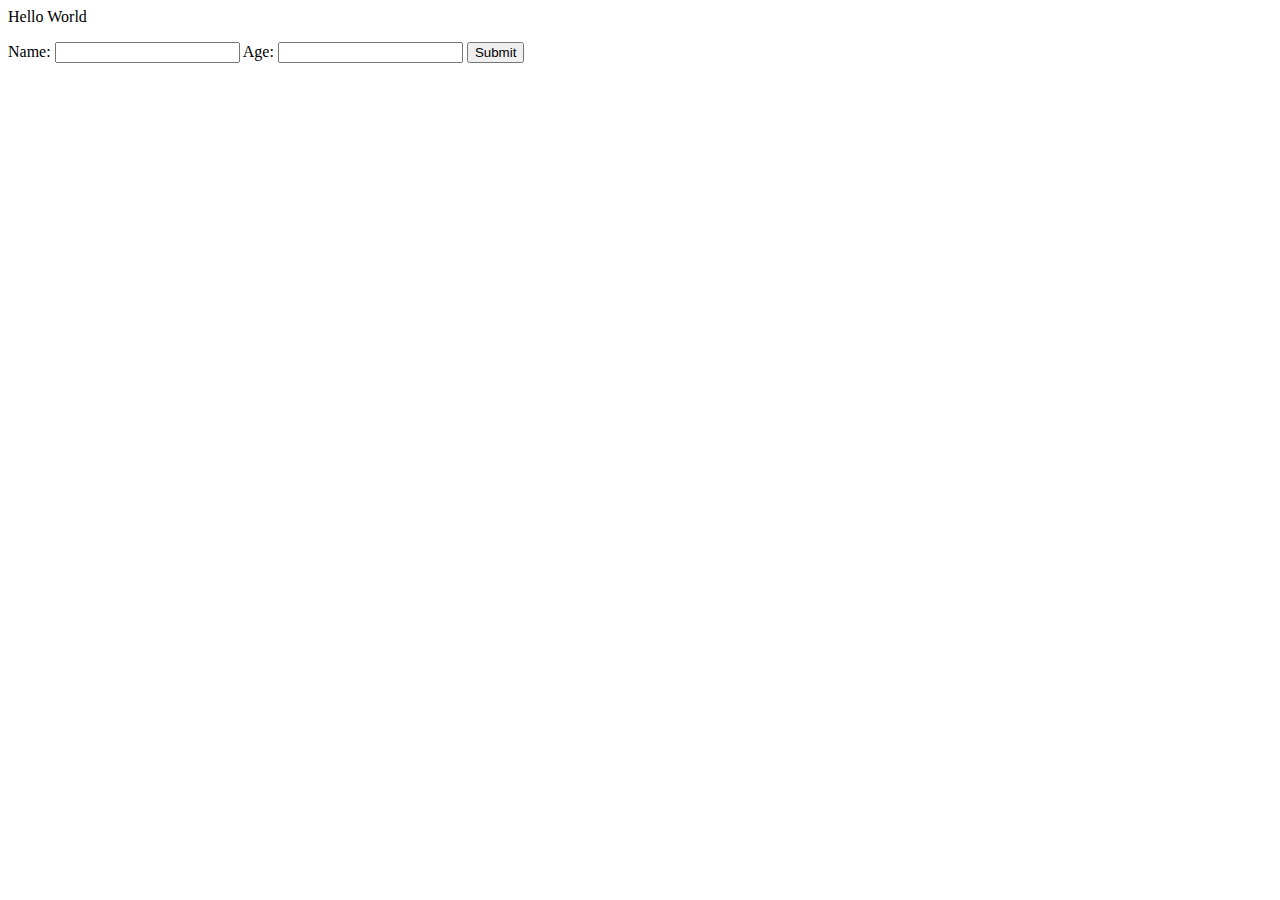
==== src/templates/index.html @ 2be22a93 "first commit" ====
<html>
	<head>
	</head>
	<body>
		<p>Hello World</p>
        <form action="/submit" method="post">
            <label for="namefield">Name:</label>
            <input type="text" id="namefield" name="name">
            <label for="agefield">Age:</label>
            <input type="number" id="agefield" name="age">
            <input type="submit" value="Submit">
        </form>
	</body>
</html>
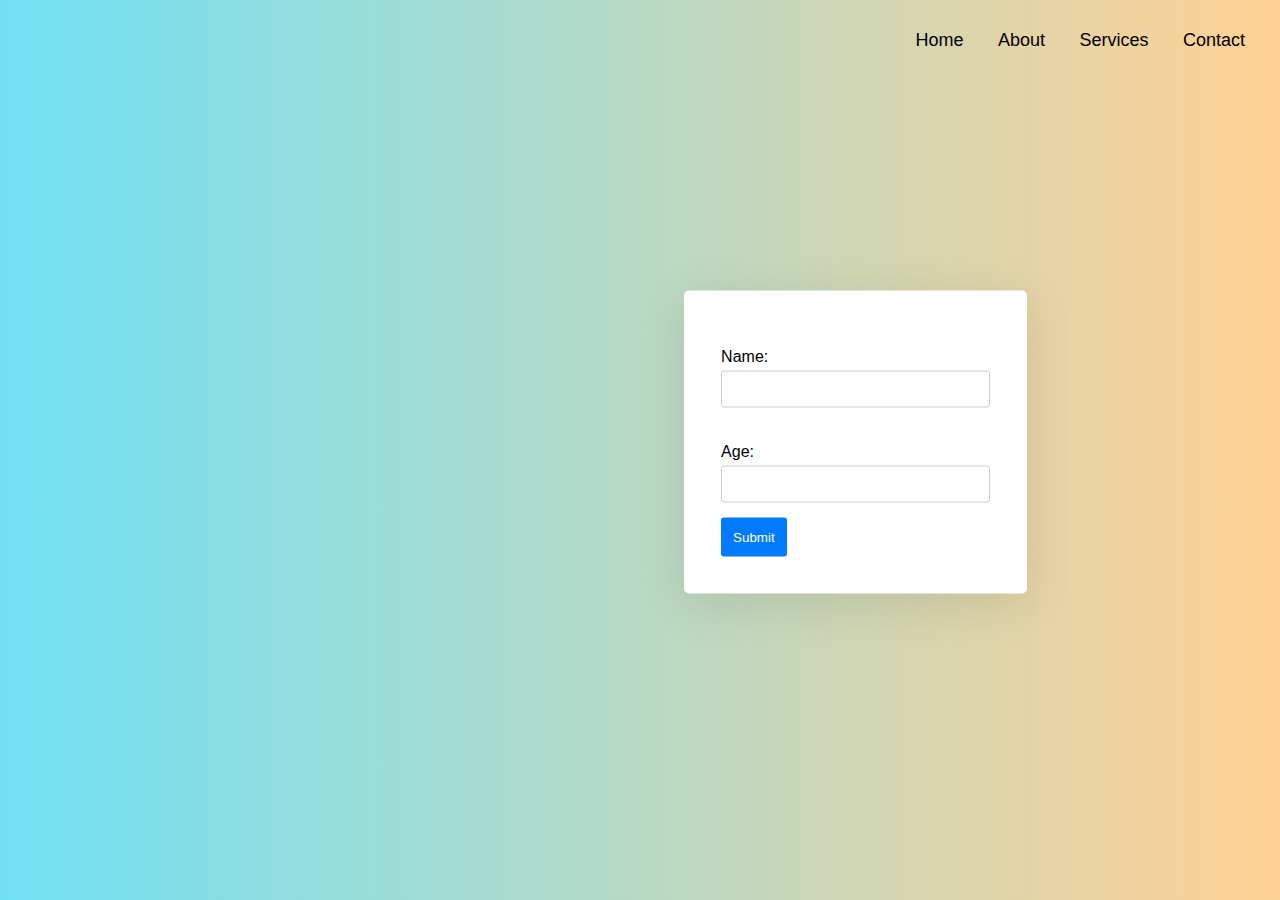
==== commit 57d911e5: "Add files via upload" ====
--- a/src/templates/index.html
+++ b/src/templates/index.html
@@ -1,8 +1,118 @@
 <html>
-	<head>
-	</head>
-	<body>
-		<p>Hello World</p>
+<head>
+    <link href="https://fonts.googleapis.com/css2?family=Dancing+Script&display=swap" rel="stylesheet"> <!-- 引入手写字体 -->
+    <style>
+        body {
+            font-family: Arial, sans-serif; 
+            margin: 0; 
+            height: 100vh; 
+            background: linear-gradient(to right, #70e1f5, #ffd194); 
+            display: flex; 
+            justify-content: center; 
+            align-items: center; 
+            position: relative; 
+        }
+        nav {
+            position: absolute; 
+            top: 20px;
+            right: 20px;
+            padding: 10px 0; 
+            text-align: center; 
+        }
+        nav a {
+            color: black; 
+            text-decoration: none; 
+            margin: 0 15px;
+            font-size: 18px; 
+        }
+        nav a:hover {
+            text-decoration: underline; 
+        }
+        
+        .container {
+            display: flex; 
+            justify-content: center; 
+            align-items: center;
+            width: 80%; 
+            max-width: 1200px; 
+            position: absolute; 
+            top: 50%; 
+            left: 50%; 
+            transform: translate(-50%, -50%); 
+        }
+        .text {
+            text-align: left; 
+            margin-right: 40px; 
+        }
+        h1 {
+            color: #FFFFFF; 
+            margin: 0; 
+        }
+        #hello {
+            font-size: 160px;
+        }
+        #world {
+            font-family: 'Dancing Script', cursive; 
+            font-size: 100px; 
+            opacity: 0; 
+            transform: translateY(20px); 
+            animation: fadeIn 0.5s forwards; 
+        }
+        .char {
+            display: inline-block;
+            opacity: 0; 
+            transform: translateY(20px); 
+            animation: fadeIn 0.5s forwards; 
+        }
+        @keyframes fadeIn {
+            to {
+                opacity: 1; 
+                transform: translateY(0); 
+            }
+        }
+        form {
+            background-color: white; 
+            padding: 37px; 
+            border-radius: 5px; 
+            box-shadow: 0 10px 50px rgba(0, 0, 0, 0.1);
+            max-width: 300px; 
+        }
+        label {
+            display: block; 
+            margin: 20px 0 5px; 
+        }
+        input[type="text"], input[type="number"] {
+            width: 100%; 
+            padding: 10px; 
+            margin-bottom: 15px; 
+            border: 1px solid #ccc; 
+            border-radius: 3px;
+        }
+        input[type="submit"] {
+            background-color: #007BFF;
+            color: white; 
+            border: none; 
+            border-radius: 3px;
+            padding: 12px; 
+            cursor: pointer; 
+        }
+        input[type="submit"]:hover {
+            background-color: #0056b3; 
+        }
+    </style>
+</head>
+<body>
+    <nav>
+        <a href="https://www.imperial.ac.uk/">Home</a>
+        <a href="https://www.imperial.ac.uk/">About</a>
+        <a href="https://www.imperial.ac.uk/">Services</a>
+        <a href="https://www.imperial.ac.uk/">Contact</a>
+    </nav>
+    <div class="container">
+        <div class="text">
+            <h1 id="hello"></h1>
+            <h1 id="world"></h1>
+        </div>
         <form action="/submit" method="post">
             <label for="namefield">Name:</label>
             <input type="text" id="namefield" name="name">
@@ -10,5 +120,26 @@
             <input type="number" id="agefield" name="age">
             <input type="submit" value="Submit">
         </form>
-	</body>
+    </div>
+
+    <script>
+        const helloText = "Hello";
+        const worldText = "World >> !"; 
+
+        const displayText = (text, elementId) => {
+            const container = document.getElementById(elementId);
+            text.split("").forEach((char, index) => {
+                const span = document.createElement("span");
+                span.textContent = char; 
+                span.className = 'char'; 
+                span.style.animationDelay = `${index * 0.2}s`; 
+                container.appendChild(span); 
+            });
+        };
+
+        displayText(helloText, "hello"); 
+        displayText(worldText, "world"); 
+    </script>
+</body>
 </html>
+
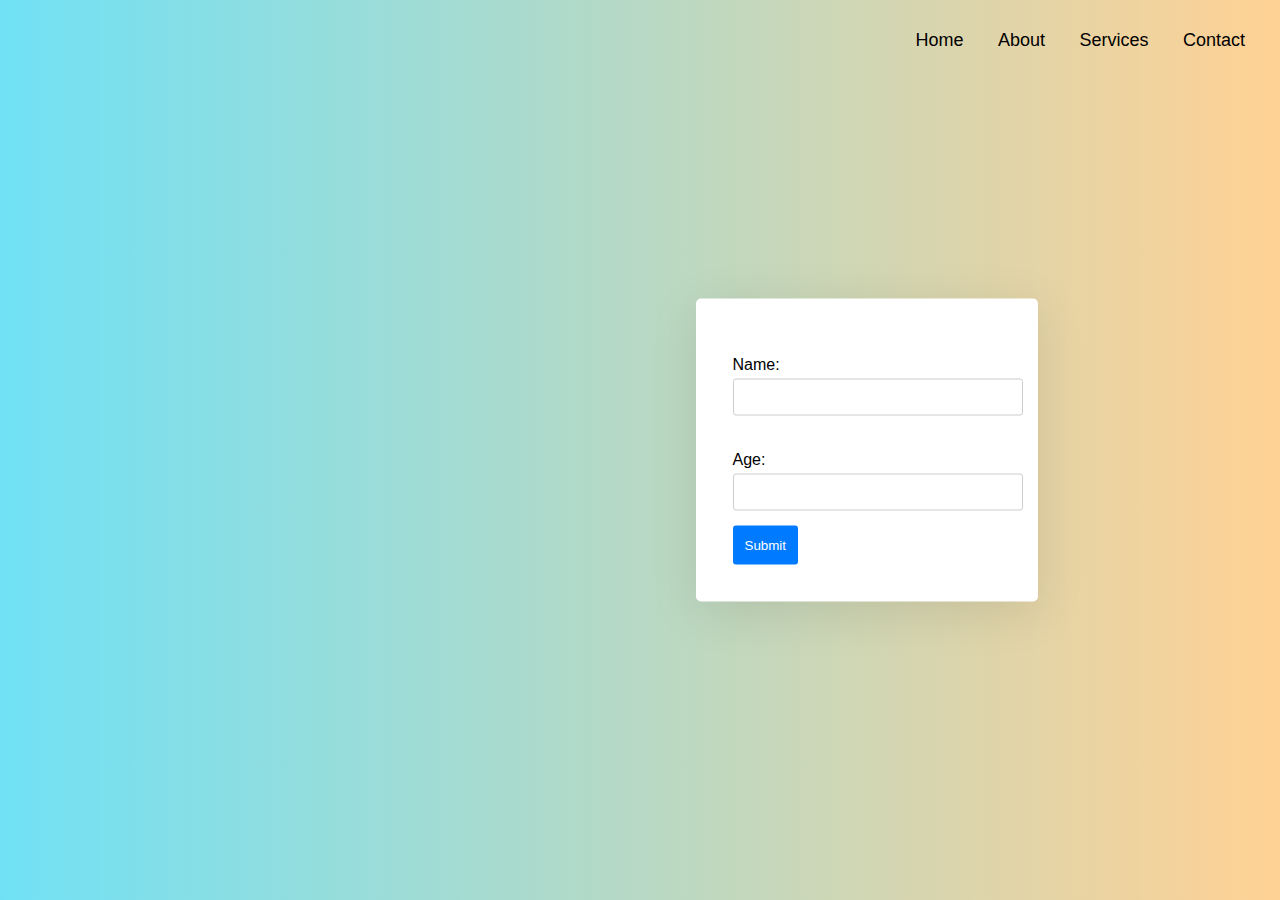
==== commit 34b89b66: "update" ====
--- a/src/templates/index.html
+++ b/src/templates/index.html
@@ -1,28 +1,36 @@
-<html>
+<!DOCTYPE html>
+<html lang="en">
 <head>
-    <link href="https://fonts.googleapis.com/css2?family=Dancing+Script&display=swap" rel="stylesheet"> <!-- 引入手写字体 -->
+    <meta charset="UTF-8">
+    <meta name="viewport" content="width=device-width, initial-scale=1.0">
+    <title>Hello World</title>
     <style>
+        @font-face {
+            font-family: 'Bumbbled';
+            src: url('Bumbbled.otf') format('opentype');
+        }
+
         body {
-            font-family: Arial, sans-serif; 
+            font-family: Arial, sans-serif;
             margin: 0; 
-            height: 100vh; 
-            background: linear-gradient(to right, #70e1f5, #ffd194); 
+            height: 100vh;
+            background: linear-gradient(to right, #70e1f5, #ffd194);
             display: flex; 
-            justify-content: center; 
-            align-items: center; 
+            justify-content: center;
+            align-items: center;
             position: relative; 
         }
         nav {
-            position: absolute; 
+            position: absolute;
             top: 20px;
             right: 20px;
             padding: 10px 0; 
             text-align: center; 
         }
         nav a {
-            color: black; 
-            text-decoration: none; 
-            margin: 0 15px;
+            color: black;
+            text-decoration: none;
+            margin: 0 15px; 
             font-size: 18px; 
         }
         nav a:hover {
@@ -33,12 +41,12 @@
             display: flex; 
             justify-content: center; 
             align-items: center;
-            width: 80%; 
-            max-width: 1200px; 
+            width: 80%;
+            max-width: 1200px;
             position: absolute; 
             top: 50%; 
             left: 50%; 
-            transform: translate(-50%, -50%); 
+            transform: translate(-50%, -50%);
         }
         .text {
             text-align: left; 
@@ -47,19 +55,19 @@
         h1 {
             color: #FFFFFF; 
             margin: 0; 
+            font-family: 'Bumbbled'; 
         }
         #hello {
-            font-size: 160px;
+            font-size: 160px; 
         }
         #world {
-            font-family: 'Dancing Script', cursive; 
-            font-size: 100px; 
+            font-size: 106px; 
             opacity: 0; 
             transform: translateY(20px); 
             animation: fadeIn 0.5s forwards; 
         }
         .char {
-            display: inline-block;
+            display: inline-block; 
             opacity: 0; 
             transform: translateY(20px); 
             animation: fadeIn 0.5s forwards; 
@@ -74,7 +82,7 @@
             background-color: white; 
             padding: 37px; 
             border-radius: 5px; 
-            box-shadow: 0 10px 50px rgba(0, 0, 0, 0.1);
+            box-shadow: 0 10px 50px rgba(0, 0, 0, 0.1); 
             max-width: 300px; 
         }
         label {
@@ -86,13 +94,13 @@
             padding: 10px; 
             margin-bottom: 15px; 
             border: 1px solid #ccc; 
-            border-radius: 3px;
+            border-radius: 3px; 
         }
         input[type="submit"] {
-            background-color: #007BFF;
+            background-color: #007BFF; 
             color: white; 
             border: none; 
-            border-radius: 3px;
+            border-radius: 3px; 
             padding: 12px; 
             cursor: pointer; 
         }
@@ -124,22 +132,21 @@
 
     <script>
         const helloText = "Hello";
-        const worldText = "World >> !"; 
+        const worldText = "World !";
 
         const displayText = (text, elementId) => {
             const container = document.getElementById(elementId);
             text.split("").forEach((char, index) => {
                 const span = document.createElement("span");
-                span.textContent = char; 
-                span.className = 'char'; 
-                span.style.animationDelay = `${index * 0.2}s`; 
-                container.appendChild(span); 
+                span.textContent = char;
+                span.className = 'char';
+                span.style.animationDelay = `${index * 0.2}s`;
+                container.appendChild(span);
             });
         };
 
-        displayText(helloText, "hello"); 
-        displayText(worldText, "world"); 
+        displayText(helloText, "hello");
+        displayText(worldText, "world");
     </script>
 </body>
 </html>
-
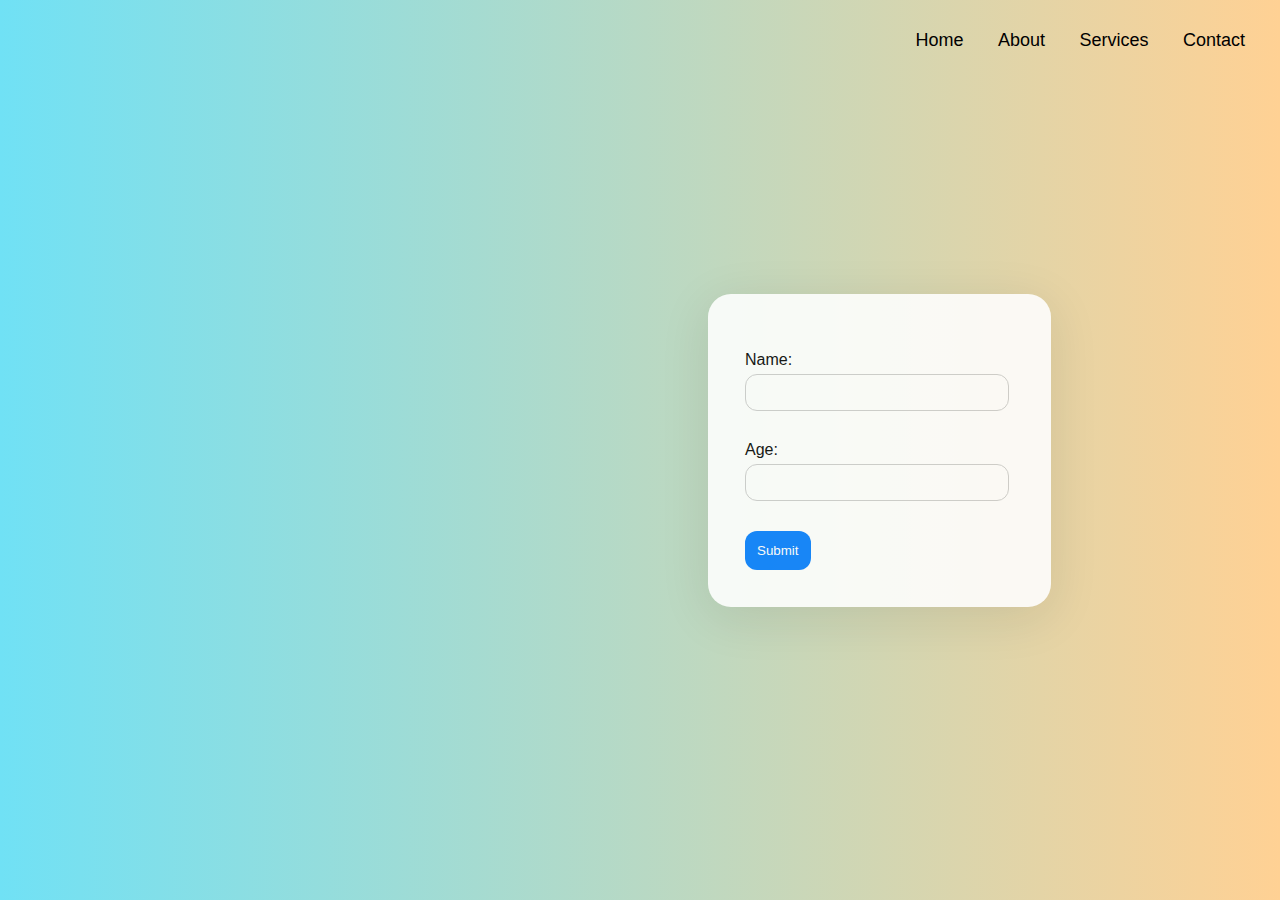
==== commit ce1d5bdc: "Changed format" ====
--- a/src/templates/index.html
+++ b/src/templates/index.html
@@ -11,7 +11,7 @@
         }
 
         body {
-            font-family: Arial, sans-serif;
+            font-family: Helvetica, Arial, sans-serif;
             margin: 0; 
             height: 100vh;
             background: linear-gradient(to right, #70e1f5, #ffd194);
@@ -49,29 +49,33 @@
             transform: translate(-50%, -50%);
         }
         .text {
-            text-align: left; 
-            margin-right: 40px; 
+            text-align: left;
+            margin-right: 120px;
         }
         h1 {
             color: #FFFFFF; 
-            margin: 0; 
-            font-family: 'Bumbbled'; 
+            margin: 0;
+            font-family: 'Bumbbled';
         }
         #hello {
-            font-size: 160px; 
+            font-size: 120px;
+            letter-spacing: 6px;
         }
-        #world {
-            font-size: 106px; 
+        #again {
+            font-size: 120px;
+            letter-spacing: 6px;
             opacity: 0; 
-            transform: translateY(20px); 
-            animation: fadeIn 0.5s forwards; 
+            transform: translateY(20px);
+            animation: fadeIn 1.5s forwards;
+            animation-delay: 0.5s;
         }
         .char {
             display: inline-block; 
             opacity: 0; 
             transform: translateY(20px); 
-            animation: fadeIn 0.5s forwards; 
+            animation: fadeIn 1.5s forwards;
         }
+
         @keyframes fadeIn {
             to {
                 opacity: 1; 
@@ -79,33 +83,36 @@
             }
         }
         form {
-            background-color: white; 
+            background-color: white;
             padding: 37px; 
-            border-radius: 5px; 
+            border-radius: 23px;
             box-shadow: 0 10px 50px rgba(0, 0, 0, 0.1); 
-            max-width: 300px; 
+            max-width: 300px;
+            opacity: 0.88;
         }
         label {
             display: block; 
             margin: 20px 0 5px; 
         }
         input[type="text"], input[type="number"] {
-            width: 100%; 
+            width: 90%;
             padding: 10px; 
-            margin-bottom: 15px; 
+            margin-bottom: 10px;
             border: 1px solid #ccc; 
-            border-radius: 3px; 
+            border-radius: 12px;
         }
         input[type="submit"] {
             background-color: #007BFF; 
             color: white; 
             border: none; 
-            border-radius: 3px; 
+            border-radius: 12px;
             padding: 12px; 
-            cursor: pointer; 
+            cursor: pointer;
+            margin-top: 20px;
         }
         input[type="submit"]:hover {
-            background-color: #0056b3; 
+            background-color: #b172a5;
+
         }
     </style>
 </head>
@@ -119,7 +126,7 @@
     <div class="container">
         <div class="text">
             <h1 id="hello"></h1>
-            <h1 id="world"></h1>
+            <h1 id="again"></h1>
         </div>
         <form action="/submit" method="post">
             <label for="namefield">Name:</label>
@@ -132,7 +139,7 @@
 
     <script>
         const helloText = "Hello";
-        const worldText = "World !";
+        const worldText = "again.";
 
         const displayText = (text, elementId) => {
             const container = document.getElementById(elementId);
@@ -146,7 +153,7 @@
         };
 
         displayText(helloText, "hello");
-        displayText(worldText, "world");
+        displayText(worldText, "again");
     </script>
 </body>
 </html>
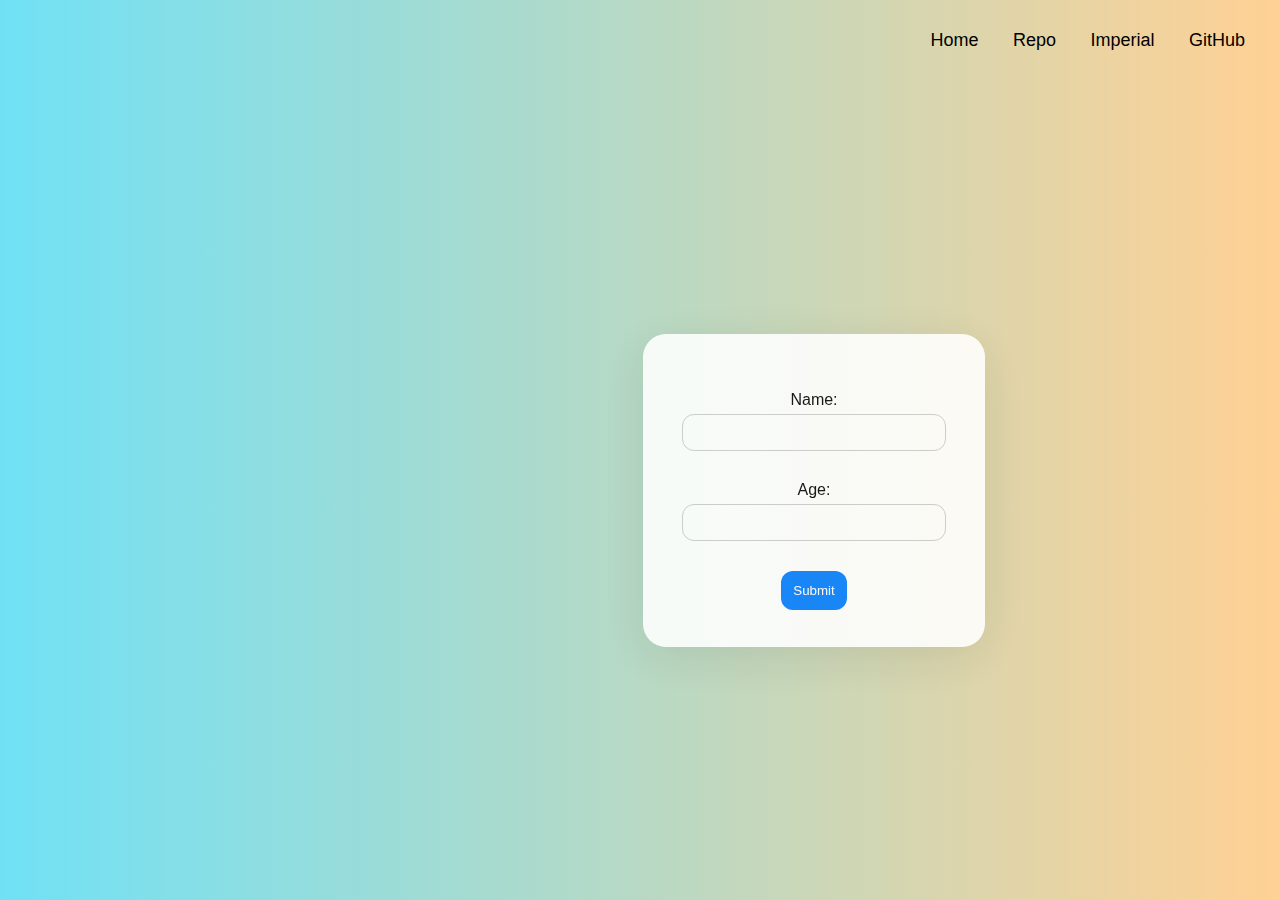
==== commit 515e3f5a: "Text font fixed, some minor reformatting of text, bug still exists when width too small" ====
--- a/src/templates/index.html
+++ b/src/templates/index.html
@@ -4,130 +4,21 @@
     <meta charset="UTF-8">
     <meta name="viewport" content="width=device-width, initial-scale=1.0">
     <title>Hello World</title>
-    <style>
-        @font-face {
-            font-family: 'Bumbbled';
-            src: url('Bumbbled.otf') format('opentype');
-        }
-
-        body {
-            font-family: Helvetica, Arial, sans-serif;
-            margin: 0; 
-            height: 100vh;
-            background: linear-gradient(to right, #70e1f5, #ffd194);
-            display: flex; 
-            justify-content: center;
-            align-items: center;
-            position: relative; 
-        }
-        nav {
-            position: absolute;
-            top: 20px;
-            right: 20px;
-            padding: 10px 0; 
-            text-align: center; 
-        }
-        nav a {
-            color: black;
-            text-decoration: none;
-            margin: 0 15px; 
-            font-size: 18px; 
-        }
-        nav a:hover {
-            text-decoration: underline; 
-        }
-        
-        .container {
-            display: flex; 
-            justify-content: center; 
-            align-items: center;
-            width: 80%;
-            max-width: 1200px;
-            position: absolute; 
-            top: 50%; 
-            left: 50%; 
-            transform: translate(-50%, -50%);
-        }
-        .text {
-            text-align: left;
-            margin-right: 120px;
-        }
-        h1 {
-            color: #FFFFFF; 
-            margin: 0;
-            font-family: 'Bumbbled';
-        }
-        #hello {
-            font-size: 120px;
-            letter-spacing: 6px;
-        }
-        #again {
-            font-size: 120px;
-            letter-spacing: 6px;
-            opacity: 0; 
-            transform: translateY(20px);
-            animation: fadeIn 1.5s forwards;
-            animation-delay: 0.5s;
-        }
-        .char {
-            display: inline-block; 
-            opacity: 0; 
-            transform: translateY(20px); 
-            animation: fadeIn 1.5s forwards;
-        }
-
-        @keyframes fadeIn {
-            to {
-                opacity: 1; 
-                transform: translateY(0); 
-            }
-        }
-        form {
-            background-color: white;
-            padding: 37px; 
-            border-radius: 23px;
-            box-shadow: 0 10px 50px rgba(0, 0, 0, 0.1); 
-            max-width: 300px;
-            opacity: 0.88;
-        }
-        label {
-            display: block; 
-            margin: 20px 0 5px; 
-        }
-        input[type="text"], input[type="number"] {
-            width: 90%;
-            padding: 10px; 
-            margin-bottom: 10px;
-            border: 1px solid #ccc; 
-            border-radius: 12px;
-        }
-        input[type="submit"] {
-            background-color: #007BFF; 
-            color: white; 
-            border: none; 
-            border-radius: 12px;
-            padding: 12px; 
-            cursor: pointer;
-            margin-top: 20px;
-        }
-        input[type="submit"]:hover {
-            background-color: #b172a5;
-
-        }
-    </style>
+    <link rel="stylesheet" href="css/style.css">
 </head>
 <body>
     <nav>
-        <a href="https://www.imperial.ac.uk/">Home</a>
-        <a href="https://www.imperial.ac.uk/">About</a>
-        <a href="https://www.imperial.ac.uk/">Services</a>
-        <a href="https://www.imperial.ac.uk/">Contact</a>
+        <a href="https://jw1524-sse-app.impaas.uk">Home</a>
+        <a href="https://github.com/Will-JacKnight/lab_app">Repo</a>
+        <a href="https://www.imperial.ac.uk/">Imperial</a>
+        <a href="https://github.com/Will-JacKnight/">GitHub</a>
     </nav>
     <div class="container">
-        <div class="text">
+        <div class="line">
             <h1 id="hello"></h1>
             <h1 id="again"></h1>
         </div>
+
         <form action="/submit" method="post">
             <label for="namefield">Name:</label>
             <input type="text" id="namefield" name="name">
--- a/src/templates/css/style.css
+++ b/src/templates/css/style.css
@@ -0,0 +1,138 @@
+@import url(https://db.onlinewebfonts.com/c/0afd9950147f0ac4143c63ee4f61bf91?family=Bumbbled);
+
+@font-face {
+    font-family: 'Bumbbled';
+    src: url('../fonts/Bumbbled.otf') format('opentype');
+    font-weight: normal;
+    font-style: normal;
+}
+
+body {
+    font-family: Helvetica, Arial, sans-serif;
+    margin: 0;
+    height: 100vh;
+    background: linear-gradient(to right, #70e1f5, #ffd194);
+    display: flex;
+    justify-content: center;
+    align-items: center;
+    position: relative;
+}
+
+nav {
+    position: absolute;
+    top: 20px;
+    right: 20px;
+    padding: 10px 0;
+    text-align: center;
+}
+
+nav a {
+    color: black;
+    text-decoration: none;
+    margin: 0 15px;
+    font-size: 18px;
+}
+
+nav a:hover {
+    text-decoration: underline;
+}
+
+.container {
+    /*up down formattings*/
+    /*display: flex;*/
+    /*flex-direction: column;*/
+    /*justify-content: center;*/
+    /*align-items: center;*/
+    /*height: 100vh;*/
+    /*text-align: center;*/
+    /*margin: 200px 0 0;*/
+
+    /*left right formattings*/
+    display: flex;
+    justify-content: space-between;
+    align-items: center;
+    /*height: 100vh;*/
+    text-align: center;
+    margin: 80px 0 0;
+    padding: 0 20px;
+}
+
+.line{
+    /*white-space: nowrap;*/
+    display: flex;
+    flex-direction: column;
+    font-size: 50px;
+    letter-spacing: 10px;
+    line-height: 0.2;
+    align-items: flex-start;
+    margin-right: 20px;
+    color: #FFFFFF;
+    font-family: 'Bumbbled', Arial, sans-serif;
+}
+
+/*h1 {*/
+/*    !*color: #FFFFFF;*!*/
+/*    margin: 0;*/
+/*    font-family: 'Bumbbled', Arial, sans-serif;*/
+/*}*/
+
+/*#hello {*/
+
+/*}*/
+
+#again {
+    opacity: 0;                     /* Initial state hidden for animation */
+    transform: translateY(20px);
+    animation: fadeIn 1.5s forwards;
+    animation-delay: 0.5s;
+}
+
+.char {
+    display: inline-block;
+    opacity: 0;
+    transform: translateY(20px);
+    animation: fadeIn 1.5s forwards;
+}
+
+@keyframes fadeIn {
+    to {
+        opacity: 1;
+        transform: translateY(0);
+    }
+}
+
+form {
+    background-color: white;
+    padding: 37px;
+    border-radius: 23px;
+    box-shadow: 0 10px 50px rgba(0, 0, 0, 0.1);
+    max-width: 300px;
+    opacity: 0.88;
+}
+
+label {
+    display: block;
+    margin: 20px 0 5px;
+}
+
+input[type="text"], input[type="number"] {
+    width: 90%;
+    padding: 10px;
+    margin-bottom: 10px;
+    border: 1px solid #ccc;
+    border-radius: 12px;
+}
+
+input[type="submit"] {
+    background-color: #007BFF;
+    color: white;
+    border: none;
+    border-radius: 12px;
+    padding: 12px;
+    cursor: pointer;
+    margin-top: 20px;
+}
+
+input[type="submit"]:hover {
+    background-color: #b172a5;
+}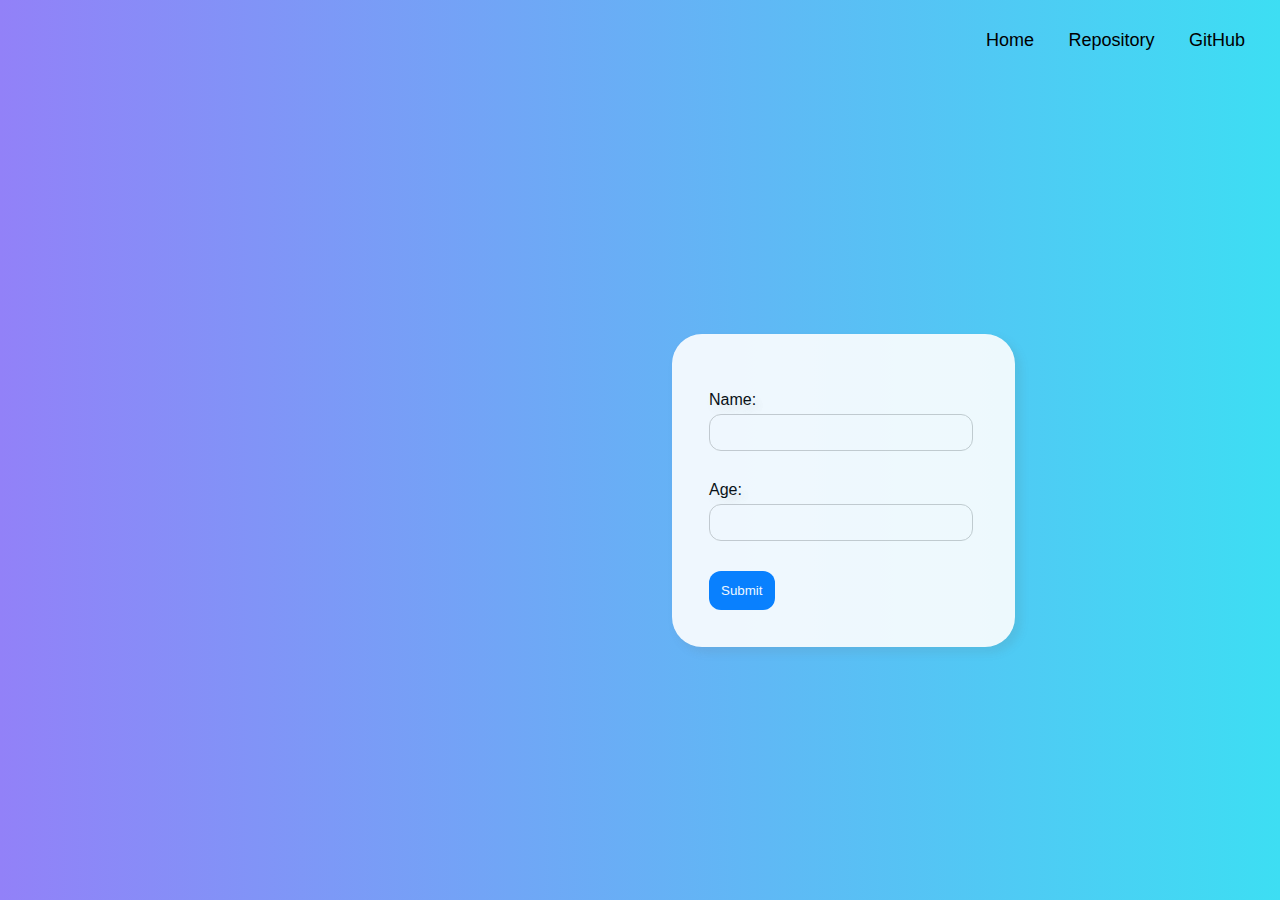
==== commit dd7d8a08: "some minor reformatting of web page" ====
--- a/src/templates/index.html
+++ b/src/templates/index.html
@@ -7,44 +7,43 @@
     <link rel="stylesheet" href="css/style.css">
 </head>
 <body>
-    <nav>
-        <a href="https://jw1524-sse-app.impaas.uk">Home</a>
-        <a href="https://github.com/Will-JacKnight/lab_app">Repo</a>
-        <a href="https://www.imperial.ac.uk/">Imperial</a>
-        <a href="https://github.com/Will-JacKnight/">GitHub</a>
-    </nav>
-    <div class="container">
-        <div class="line">
-            <h1 id="hello"></h1>
-            <h1 id="again"></h1>
-        </div>
-
-        <form action="/submit" method="post">
-            <label for="namefield">Name:</label>
-            <input type="text" id="namefield" name="name">
-            <label for="agefield">Age:</label>
-            <input type="number" id="agefield" name="age">
-            <input type="submit" value="Submit">
-        </form>
+<nav>
+    <a href="https://jw1524-sse-app.impaas.uk">Home</a>
+    <a href="https://github.com/Will-JacKnight/lab_app">Repository</a>
+    <a href="https://github.com/Will-JacKnight/">GitHub</a>
+</nav>
+<div class="container">
+    <div class="line">
+        <h1 id="hello"> </h1>
+        <h1 id="again"> </h1>
     </div>
 
-    <script>
-        const helloText = "Hello";
-        const worldText = "again.";
+    <form action="/submit" method="post">
+        <label for="namefield">Name:</label>
+        <input type="text" id="namefield" name="name">
+        <label for="agefield">Age:</label>
+        <input type="number" id="agefield" name="age">
+        <input type="submit" value="Submit">
+    </form>
+</div>
 
-        const displayText = (text, elementId) => {
-            const container = document.getElementById(elementId);
-            text.split("").forEach((char, index) => {
-                const span = document.createElement("span");
-                span.textContent = char;
-                span.className = 'char';
-                span.style.animationDelay = `${index * 0.2}s`;
-                container.appendChild(span);
-            });
-        };
+<script>
+    const helloText = "Hello";
+    const worldText = "again.";
 
-        displayText(helloText, "hello");
-        displayText(worldText, "again");
-    </script>
+    const displayText = (text, elementId) => {
+        const container = document.getElementById(elementId);
+        text.split("").forEach((char, index) => {
+            const span = document.createElement("span");
+            span.textContent = char;
+            span.className = 'char';
+            span.style.animationDelay = `${index * 0.2}s`;
+            container.appendChild(span);
+        });
+    };
+
+    displayText(helloText, "hello");
+    displayText(worldText, "again");
+</script>
 </body>
 </html>
--- a/src/templates/css/style.css
+++ b/src/templates/css/style.css
@@ -11,7 +11,7 @@
     font-family: Helvetica, Arial, sans-serif;
     margin: 0;
     height: 100vh;
-    background: linear-gradient(to right, #70e1f5, #ffd194);
+    background: linear-gradient(to right, #9281f8, #3ddef3);
     display: flex;
     justify-content: center;
     align-items: center;
@@ -19,6 +19,7 @@
 }
 
 nav {
+    font-family: Arial, sans-serif;
     position: absolute;
     top: 20px;
     right: 20px;
@@ -47,38 +48,37 @@
     /*text-align: center;*/
     /*margin: 200px 0 0;*/
 
-    /*left right formattings*/
+    /*!*left right formattings*!*/
     display: flex;
     justify-content: space-between;
     align-items: center;
     /*height: 100vh;*/
-    text-align: center;
-    margin: 80px 0 0;
+    /*text-align: center;*/
+    margin: 80px 0 0 0;
     padding: 0 20px;
+    overflow:visible;
+    text-shadow: 5px 5px 10px rgba(110, 110, 110, 0.15);
 }
 
 .line{
-    /*white-space: nowrap;*/
-    display: flex;
-    flex-direction: column;
-    font-size: 50px;
-    letter-spacing: 10px;
-    line-height: 0.2;
-    align-items: flex-start;
-    margin-right: 20px;
+    font-size: 70px;
+    /*letter-spacing: 5px;*/
+    /*line-height: 1;*/
+    /*align-items: center;*/
     color: #FFFFFF;
+    font-family: 'Bumbbled', Arial, sans-serif;
+
+}
+
+h1 {
+    /*color: #FFFFFF;*/
+    margin: 0;
     font-family: 'Bumbbled', Arial, sans-serif;
 }
 
-/*h1 {*/
-/*    !*color: #FFFFFF;*!*/
-/*    margin: 0;*/
-/*    font-family: 'Bumbbled', Arial, sans-serif;*/
-/*}*/
+#hello {
 
-/*#hello {*/
-
-/*}*/
+}
 
 #again {
     opacity: 0;                     /* Initial state hidden for animation */
@@ -104,10 +104,11 @@
 form {
     background-color: white;
     padding: 37px;
-    border-radius: 23px;
-    box-shadow: 0 10px 50px rgba(0, 0, 0, 0.1);
+    margin-left: 30px;
+    border-radius: 30px;
+    box-shadow: 5px 5px 10px rgba(110, 110, 110, 0.15);
     max-width: 300px;
-    opacity: 0.88;
+    opacity: 0.9;
 }
 
 label {
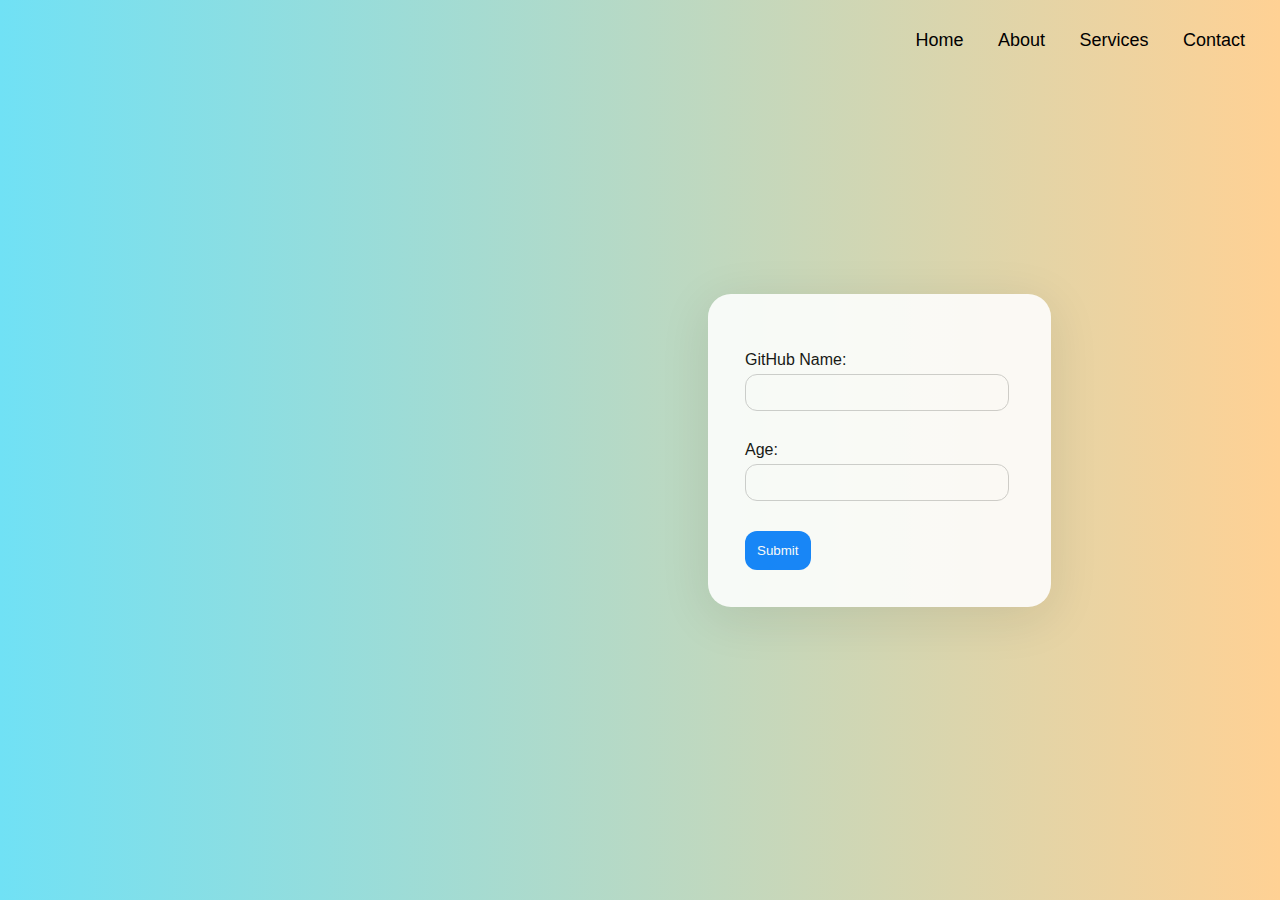
==== commit 84828884: "Change the form prompt to GitHub names" ====
--- a/src/templates/index.html
+++ b/src/templates/index.html
@@ -4,46 +4,156 @@
     <meta charset="UTF-8">
     <meta name="viewport" content="width=device-width, initial-scale=1.0">
     <title>Hello World</title>
-    <link rel="stylesheet" href="css/style.css">
+    <style>
+        @font-face {
+            font-family: 'Bumbbled';
+            src: url('Bumbbled.otf') format('opentype');
+        }
+
+        body {
+            font-family: Helvetica, Arial, sans-serif;
+            margin: 0; 
+            height: 100vh;
+            background: linear-gradient(to right, #70e1f5, #ffd194);
+            display: flex; 
+            justify-content: center;
+            align-items: center;
+            position: relative; 
+        }
+        nav {
+            position: absolute;
+            top: 20px;
+            right: 20px;
+            padding: 10px 0; 
+            text-align: center; 
+        }
+        nav a {
+            color: black;
+            text-decoration: none;
+            margin: 0 15px; 
+            font-size: 18px; 
+        }
+        nav a:hover {
+            text-decoration: underline; 
+        }
+        
+        .container {
+            display: flex; 
+            justify-content: center; 
+            align-items: center;
+            width: 80%;
+            max-width: 1200px;
+            position: absolute; 
+            top: 50%; 
+            left: 50%; 
+            transform: translate(-50%, -50%);
+        }
+        .text {
+            text-align: left;
+            margin-right: 120px;
+        }
+        h1 {
+            color: #FFFFFF; 
+            margin: 0;
+            font-family: 'Bumbbled';
+        }
+        #hello {
+            font-size: 120px;
+            letter-spacing: 6px;
+        }
+        #again {
+            font-size: 120px;
+            letter-spacing: 6px;
+            opacity: 0; 
+            transform: translateY(20px);
+            animation: fadeIn 1.5s forwards;
+            animation-delay: 0.5s;
+        }
+        .char {
+            display: inline-block; 
+            opacity: 0; 
+            transform: translateY(20px); 
+            animation: fadeIn 1.5s forwards;
+        }
+
+        @keyframes fadeIn {
+            to {
+                opacity: 1; 
+                transform: translateY(0); 
+            }
+        }
+        form {
+            background-color: white;
+            padding: 37px; 
+            border-radius: 23px;
+            box-shadow: 0 10px 50px rgba(0, 0, 0, 0.1); 
+            max-width: 300px;
+            opacity: 0.88;
+        }
+        label {
+            display: block; 
+            margin: 20px 0 5px; 
+        }
+        input[type="text"], input[type="number"] {
+            width: 90%;
+            padding: 10px; 
+            margin-bottom: 10px;
+            border: 1px solid #ccc; 
+            border-radius: 12px;
+        }
+        input[type="submit"] {
+            background-color: #007BFF; 
+            color: white; 
+            border: none; 
+            border-radius: 12px;
+            padding: 12px; 
+            cursor: pointer;
+            margin-top: 20px;
+        }
+        input[type="submit"]:hover {
+            background-color: #b172a5;
+
+        }
+    </style>
 </head>
 <body>
-<nav>
-    <a href="https://jw1524-sse-app.impaas.uk">Home</a>
-    <a href="https://github.com/Will-JacKnight/lab_app">Repository</a>
-    <a href="https://github.com/Will-JacKnight/">GitHub</a>
-</nav>
-<div class="container">
-    <div class="line">
-        <h1 id="hello"> </h1>
-        <h1 id="again"> </h1>
+    <nav>
+        <a href="https://www.imperial.ac.uk/">Home</a>
+        <a href="https://www.imperial.ac.uk/">About</a>
+        <a href="https://www.imperial.ac.uk/">Services</a>
+        <a href="https://www.imperial.ac.uk/">Contact</a>
+    </nav>
+    <div class="container">
+        <div class="text">
+            <h1 id="hello"></h1>
+            <h1 id="again"></h1>
+        </div>
+        <form action="/submit" method="post">
+            <label for="namefield">GitHub Name:</label>
+            <input type="text" id="namefield" name="name">
+            <label for="agefield">Age:</label>
+            <input type="number" id="agefield" name="age">
+            <input type="submit" value="Submit">
+        </form>
     </div>
 
-    <form action="/submit" method="post">
-        <label for="namefield">Name:</label>
-        <input type="text" id="namefield" name="name">
-        <label for="agefield">Age:</label>
-        <input type="number" id="agefield" name="age">
-        <input type="submit" value="Submit">
-    </form>
-</div>
+    <script>
+        const helloText = "Hello";
+        const worldText = "again.";
 
-<script>
-    const helloText = "Hello";
-    const worldText = "again.";
+        const displayText = (text, elementId) => {
+            const container = document.getElementById(elementId);
+            text.split("").forEach((char, index) => {
+                const span = document.createElement("span");
+                span.textContent = char;
+                span.className = 'char';
+                span.style.animationDelay = `${index * 0.2}s`;
+                container.appendChild(span);
+            });
+        };
 
-    const displayText = (text, elementId) => {
-        const container = document.getElementById(elementId);
-        text.split("").forEach((char, index) => {
-            const span = document.createElement("span");
-            span.textContent = char;
-            span.className = 'char';
-            span.style.animationDelay = `${index * 0.2}s`;
-            container.appendChild(span);
-        });
-    };
-
-    displayText(helloText, "hello");
-    displayText(worldText, "again");
-</script>
+        displayText(helloText, "hello");
+        displayText(worldText, "again");
+    </script>
 </body>
 </html>
